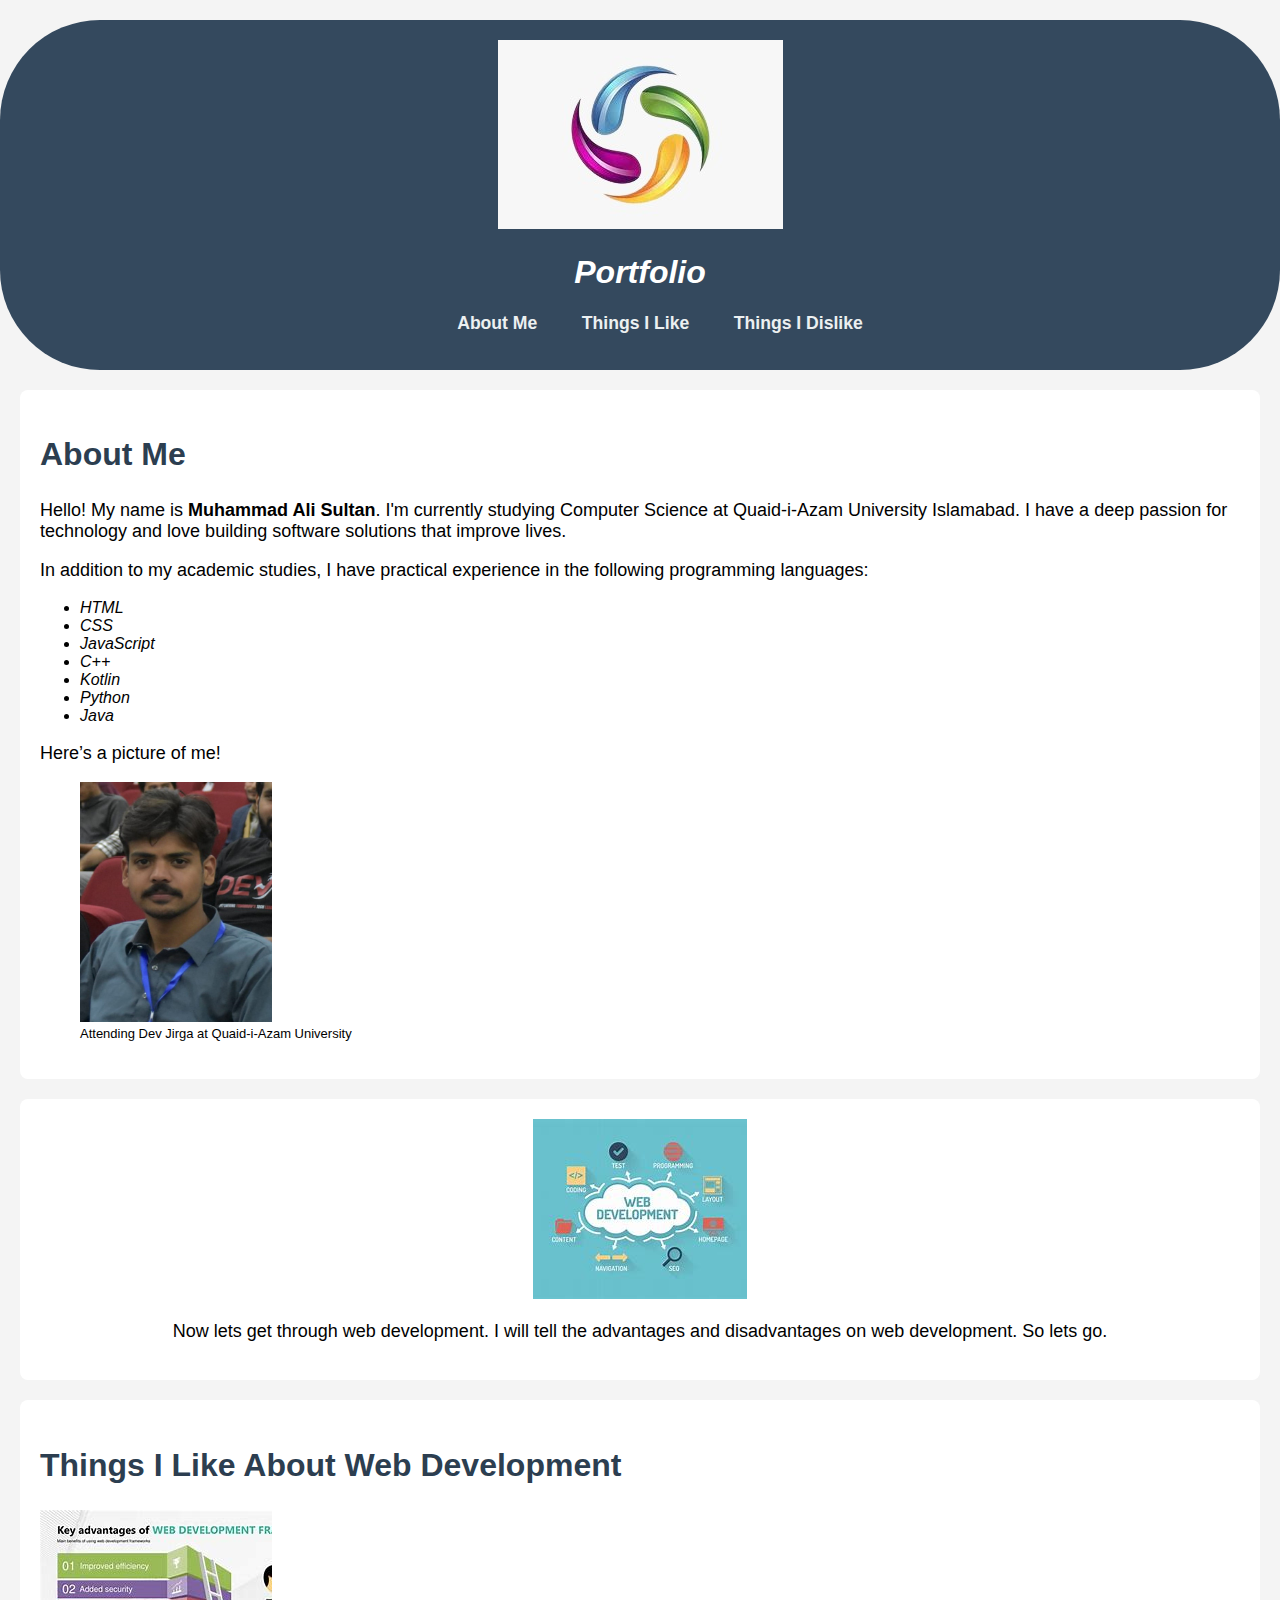
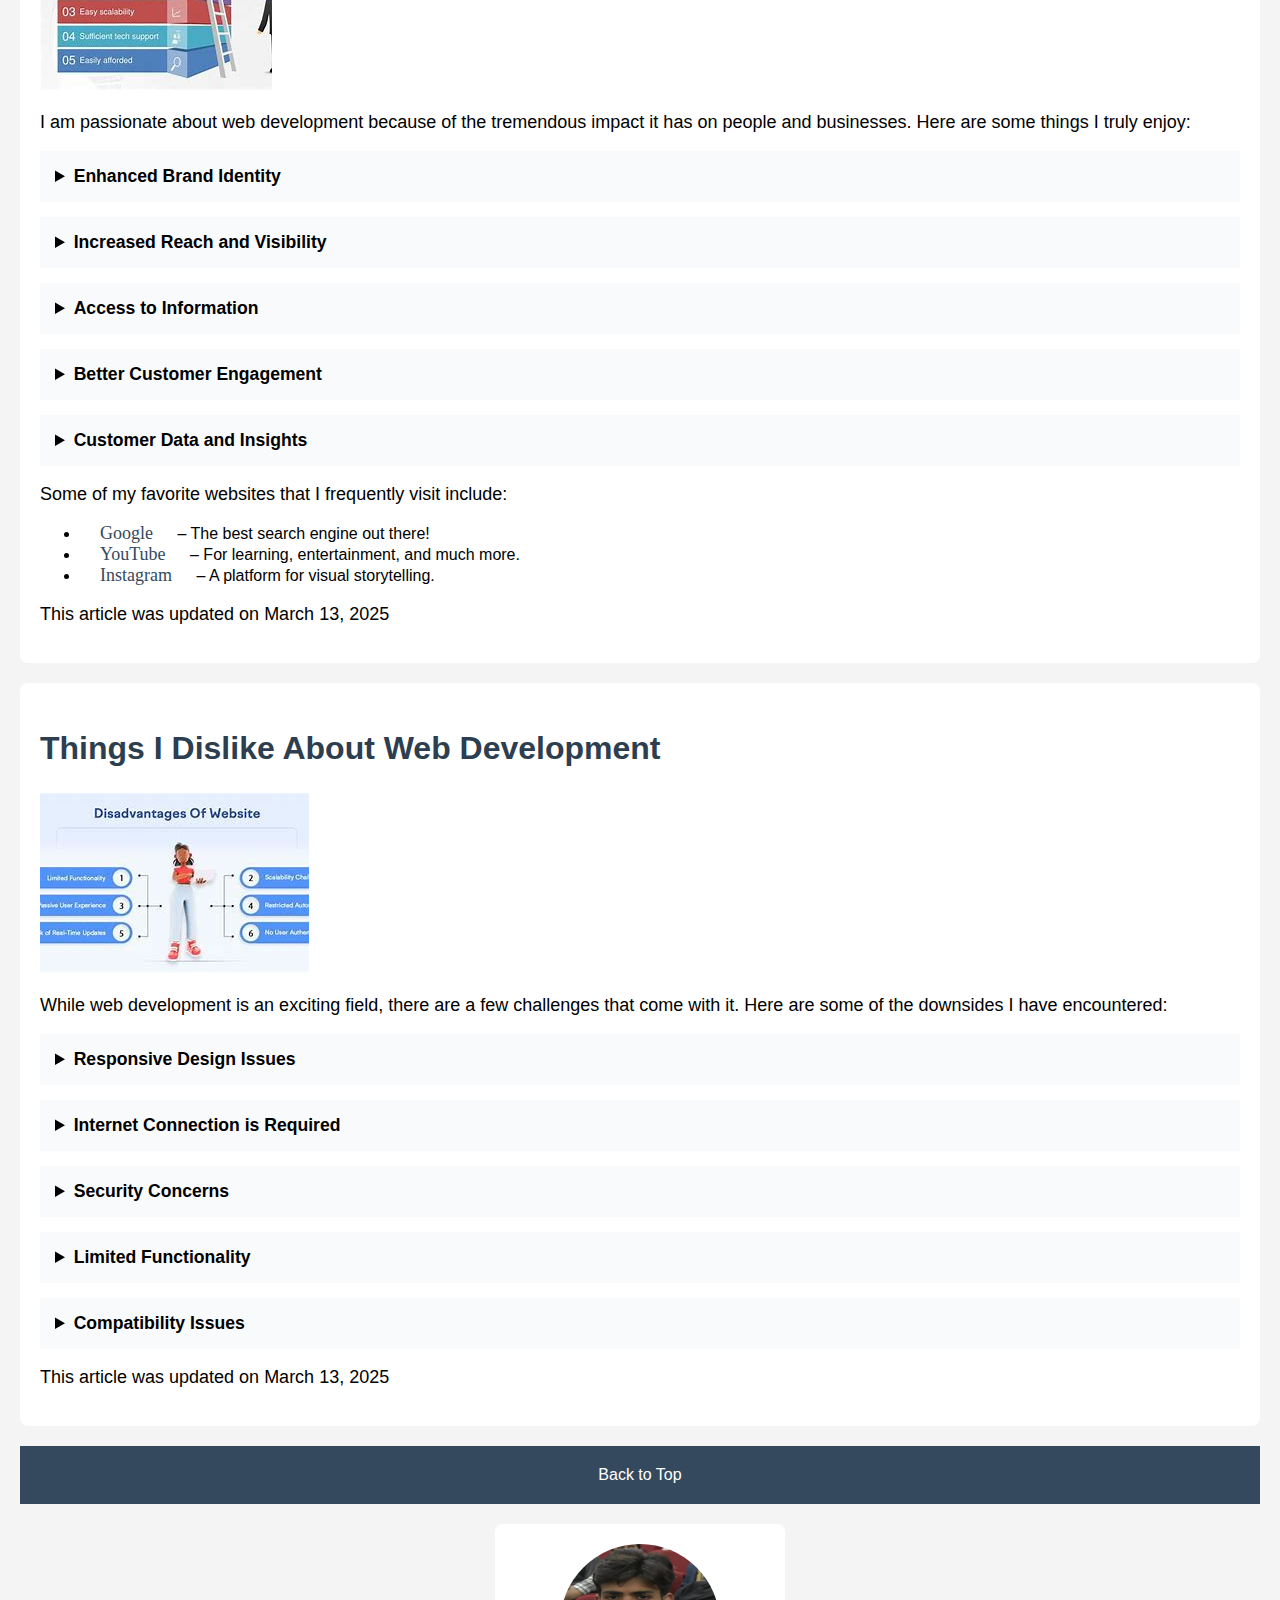
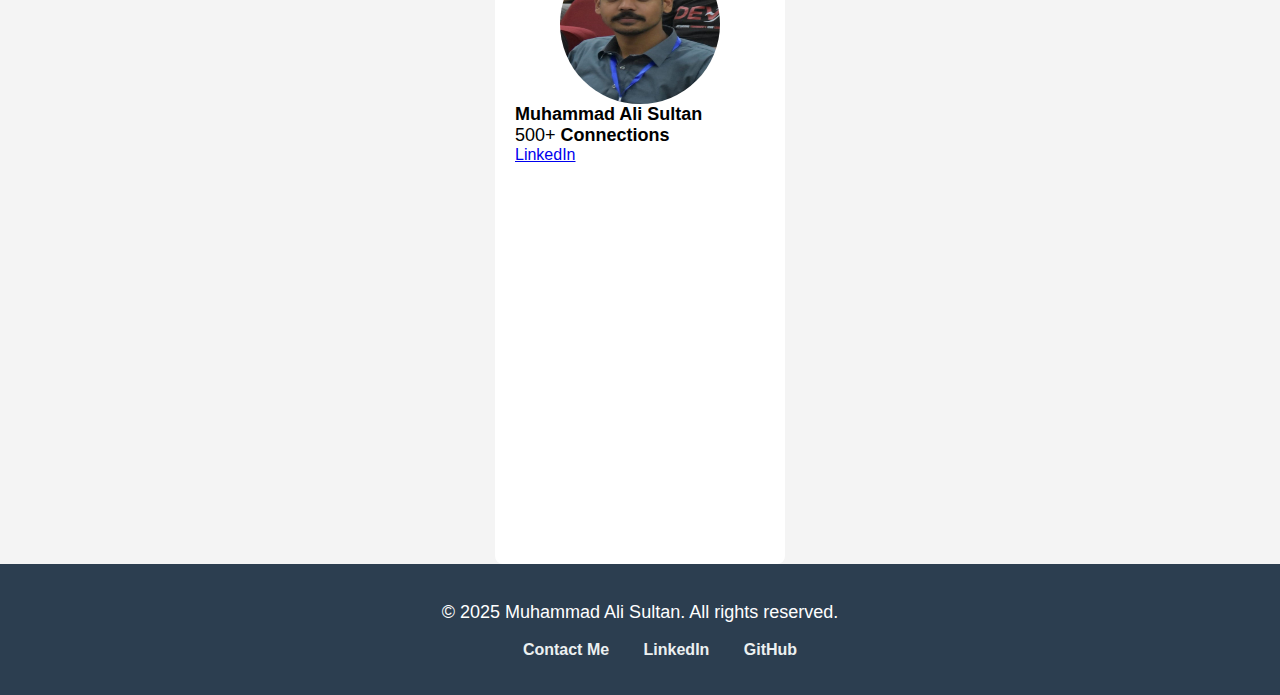
==== lab3/index.html @ e37e40ae "lab3 done" ====
<!DOCTYPE html>
<html lang="en">

<head>
    <meta charset="UTF-8">
    <meta http-equiv="X-UA-Compatible" content="IE=edge">
    <meta name="viewport" content="width=device-width, initial-scale=1.0">
    <link rel="stylesheet" href="style.css">
    <title>About Myself</title>
</head>

<body>
    <!-- Header Section with Navigation -->
    <header>
        <nav id="one">
            <div class="logo">
                <img src="logo.jpg" alt="Logo">
                <h1><i><strong> Portfolio</strong></i></h1>
            </div>
            <ul>
                <li><a href="#About">About Me</a></li>
                <li><a href="#Likes">Things I Like</a></li>
                <li><a href="#DisLikes">Things I Dislike</a></li>
            </ul>
        </nav>
    </header>

    <!-- About Section -->
    <section id="About">
        <article>
            <h2>About Me</h2>
            <p>Hello! My name is <strong>Muhammad Ali Sultan</strong>. I'm currently studying Computer Science at Quaid-i-Azam University Islamabad. I have a deep passion for technology and love building software solutions that improve lives.</p>
            <p>In addition to my academic studies, I have practical experience in the following programming languages:</p>
            <ul>
                <li><em>HTML</em></li>
                <li><em>CSS</em></li>
                <li><em>JavaScript</em></li>
                <li><em>C++</em></li>
                <li><em>Kotlin</em></li>
                <li><em>Python</em></li>
                <li><em>Java</em></li>
            </ul>
            <p>Here’s a picture of me!  <figure>
                <img src="pro.jpg" alt="My Picture" >
                <figcaption>Attending Dev Jirga at Quaid-i-Azam University</figcaption>
            </figure></p>
          
        </article>
    </section>
    <section id="web">
<div><img src="3.jpg" alt="Web image"></div>
<div>
    <p> Now lets get through web development. I will tell the advantages and disadvantages on web development. So lets go.</p>
</div>
</section>
    <!-- Likes Section -->
    <section id="Likes">
        <article>
            <h2>Things I Like About Web Development</h2>
            <img src="2.jpg" alt="advantages">
            <p>I am passionate about web development because of the tremendous impact it has on people and businesses. Here are some things I truly enjoy:</p>

            <details>
                <summary><strong>Enhanced Brand Identity</strong></summary>
                <p>Websites are the digital storefront for any business. A well-designed website can enhance brand visibility, create a unique online presence, and leave a lasting impression on visitors.</p>
            </details>

            <details>
                <summary><strong>Increased Reach and Visibility</strong></summary>
                <p>A website allows you to reach a global audience. Whether you’re a small business or an individual, having an online presence makes it easy for others to find you and learn more about what you do.</p>
            </details>

            <details>
                <summary><strong>Access to Information</strong></summary>
                <p>The internet has democratized information. With a few clicks, people can access an enormous amount of data, which can change lives and improve access to knowledge.</p>
            </details>

            <details>
                <summary><strong>Better Customer Engagement</strong></summary>
                <p>Websites can be used to engage with customers directly. Through forms, feedback systems, and interactive elements, businesses can understand their audience better and cater to their needs.</p>
            </details>

            <details>
                <summary><strong>Customer Data and Insights</strong></summary>
                <p>Web development allows for the collection of valuable customer data through analytics. This can help businesses improve their products and services to meet customer needs better.</p>
            </details>

            <p id="webs">Some of my favorite websites that I frequently visit include:
            <ul id="like">
                <li><a href="https://www.google.com/" target="_blank">Google</a> – The best search engine out there!</li>
                <li><a href="https://www.youtube.com/" target="_blank">YouTube</a> – For learning, entertainment, and much more.</li>
                <li><a href="https://www.instagram.com/" target="_blank">Instagram</a> – A platform for visual storytelling.</li>
            </ul>
        </p>
        <div>
            <p>This article was updated on <time datetime="2025-03-13">March 13, 2025</p>
        
    </div>
        </article>
    </section>

    <!-- Dislikes Section -->
    <section id="DisLikes">
        <article>
            <h2>Things I Dislike About Web Development</h2>
            <img src="1.jpg" alt="disadvantages">
            <p>While web development is an exciting field, there are a few challenges that come with it. Here are some of the downsides I have encountered:</p>

            <details>
                <summary><strong>Responsive Design Issues</strong></summary>
                <p>Websites that aren’t optimized for mobile devices can be frustrating for users. It’s essential to ensure that the website looks and works great on all screen sizes.</p>
            </details>

            <details>
                <summary><strong>Internet Connection is Required</strong></summary>
                <p>Unlike desktop software, websites rely heavily on an internet connection to function. This can be limiting when the user doesn't have access to the internet or has a poor connection.</p>
            </details>

            <details>
                <summary><strong>Security Concerns</strong></summary>
                <p>Websites are vulnerable to hacking and cyber-attacks. Ensuring that your website is secure and protects user data is always a top priority for web developers.</p>
            </details>

            <details>
                <summary><strong>Limited Functionality</strong></summary>
                <p>Some websites have limited functionality compared to native desktop applications. For example, a website might not be able to perform certain tasks without external tools or plugins.</p>
            </details>

            <details>
                <summary><strong>Compatibility Issues</strong></summary>
                <p>Different browsers and devices render websites in slightly different ways, leading to potential compatibility issues. This means developers have to test and optimize for multiple platforms.</p>
            </details>
            <div>
                <p>This article was updated on    <time datetime="2025-03-13">March 13, 2025</time>
            
        </div>
        </article>
    </section>

    <nav id="two">
        <a href="#one">Back to Top</a>
    </nav>


<section class="Profile-card">
<img src="pro.jpg" alt="profile card">
<p><strong>Muhammad Ali Sultan</strong></p>
<p> 500+ <strong>Connections</strong> </p>
    <a href="https://www.linkedin.com/in/muhammad-ali-sultan-a0a371295/" target="_blank">LinkedIn</a>
</section>



    <!-- Footer Section -->
    <footer>
        <div class="footer-content">
            <p>&copy; 2025 Muhammad Ali Sultan. All rights reserved.</p>
            <ul>
                <li><a href="mailto:muhammadalisultan453@gmail.com">Contact Me</a></li>
                <li><a href="https://www.linkedin.com/in/muhammad-ali-sultan-a0a371295/" target="_blank">LinkedIn</a></li>
                <li><a href="https://github.com/MuhammadAliSultan" target="_blank">GitHub</a></li>
            </ul>
        </div>
    </footer>




</body>

</html>
---- lab3/style.css ----
:root {
    --primary-color: #34495E;
    --secondary-color: #2C3E50;
    --background-color: #f4f4f4;
    --text-color: #ECF0F1;
    --highlight-color: #3498DB;
    --font-family: 'Arial', sans-serif;
    --border-radius: 8px;
}

p {
    font-size: large;
}

body {
    background-color: var(--background-color);
    font-family: var(--font-family);
    margin: 0;
    padding: 0;
}

#About figure img {
    width: 12pc;
    height: 15pc;
    align-items: center;
}

#About figure figcaption {
    font-size: small;
}

nav ul {
    text-align: center;
}

nav ul li {
    display: inline-block;
    margin: 0 20px;
}

nav ul li a {
    color: var(--text-color);
    text-decoration: none;
    font-weight: bold;
    font-size: 1.1rem;
}

nav ul li a:hover {
    color: var(--highlight-color);
}

h2 {
    color: var(--secondary-color);
    font-size: 2rem;
}

section {
    margin: 20px;
    padding: 20px;
    background-color: #FFFFFF;
    border-radius: var(--border-radius);
}

footer {
    background-color: var(--secondary-color);
    color: white;
    padding: 20px;
    text-align: center;
    font-size: 1rem;
}

footer ul li {
    display: inline-block;
    margin: 0 15px;
}

footer ul li a {
    color: var(--text-color);
    text-decoration: none;
    font-weight: bold;
}

footer ul li a:hover {
    color: var(--highlight-color);
}

details {
    background-color: #f9fafb;
    padding: 15px;
    margin: 15px 0;
}

details summary {
    font-weight: bold;
    font-size: 1.1rem;
    cursor: alias;
}

details p {
    margin-top: 10px;
    color: #555;
}

header {
    background-color: var(--primary-color);
    color: white;
    padding: 20px 0;
    text-align: center;
    position: sticky;
    margin-top: 20px;
    border-radius: 100px;
}

#two {
    font-size: medium;
    background-color: var(--primary-color);
    text-align: center;
    padding: 20px;
    margin: 20px;
}

#two a {
    color: white;
    text-decoration: none;
}

#two a:hover {
    color: var(--highlight-color);
}

#like a {
    text-align: center;
    font-family: Georgia, 'Times New Roman', Times, serif;
    font-size: large;
    margin: 20px;
    text-decoration: none;
    color: var(--primary-color);
}

#logo img {
    width: 3.5px;
    height: 1.5px;
    text-align: center;
    position: sticky;
}

#web {
    text-align: center;
    position: sticky;
    text-decoration: solid;
}

.Profile-card {
    width: 250px;
    height: 600px;
    align-items: center;
    margin: auto;
    padding: auto;
}

.Profile-card img {
    width: 10pc;
    height: 10pc;
    border-radius: 100px;
    margin-left: auto;
    margin-right: auto;
    display: flex;
    justify-content: center;
    align-items: center;
}

.Profile-card p {
    align-items: center;
    margin: auto;
    padding: auto;
}
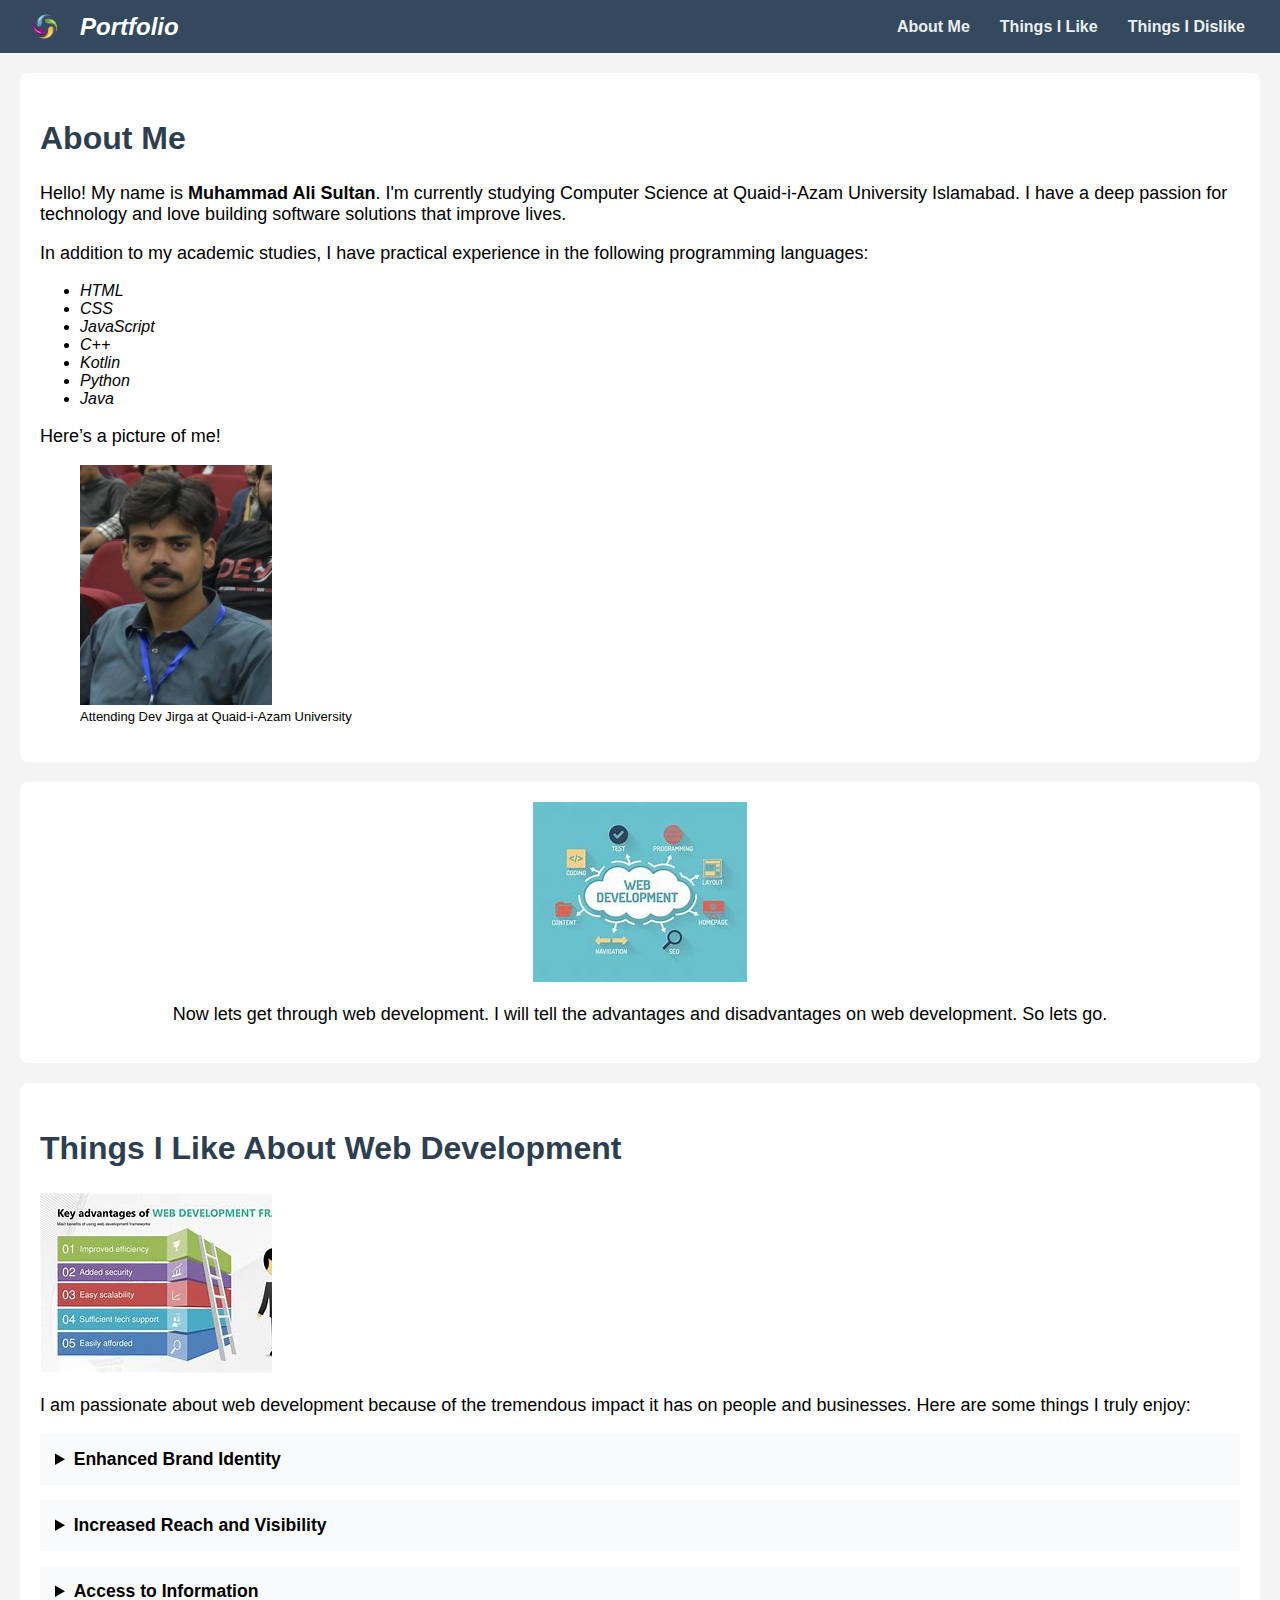
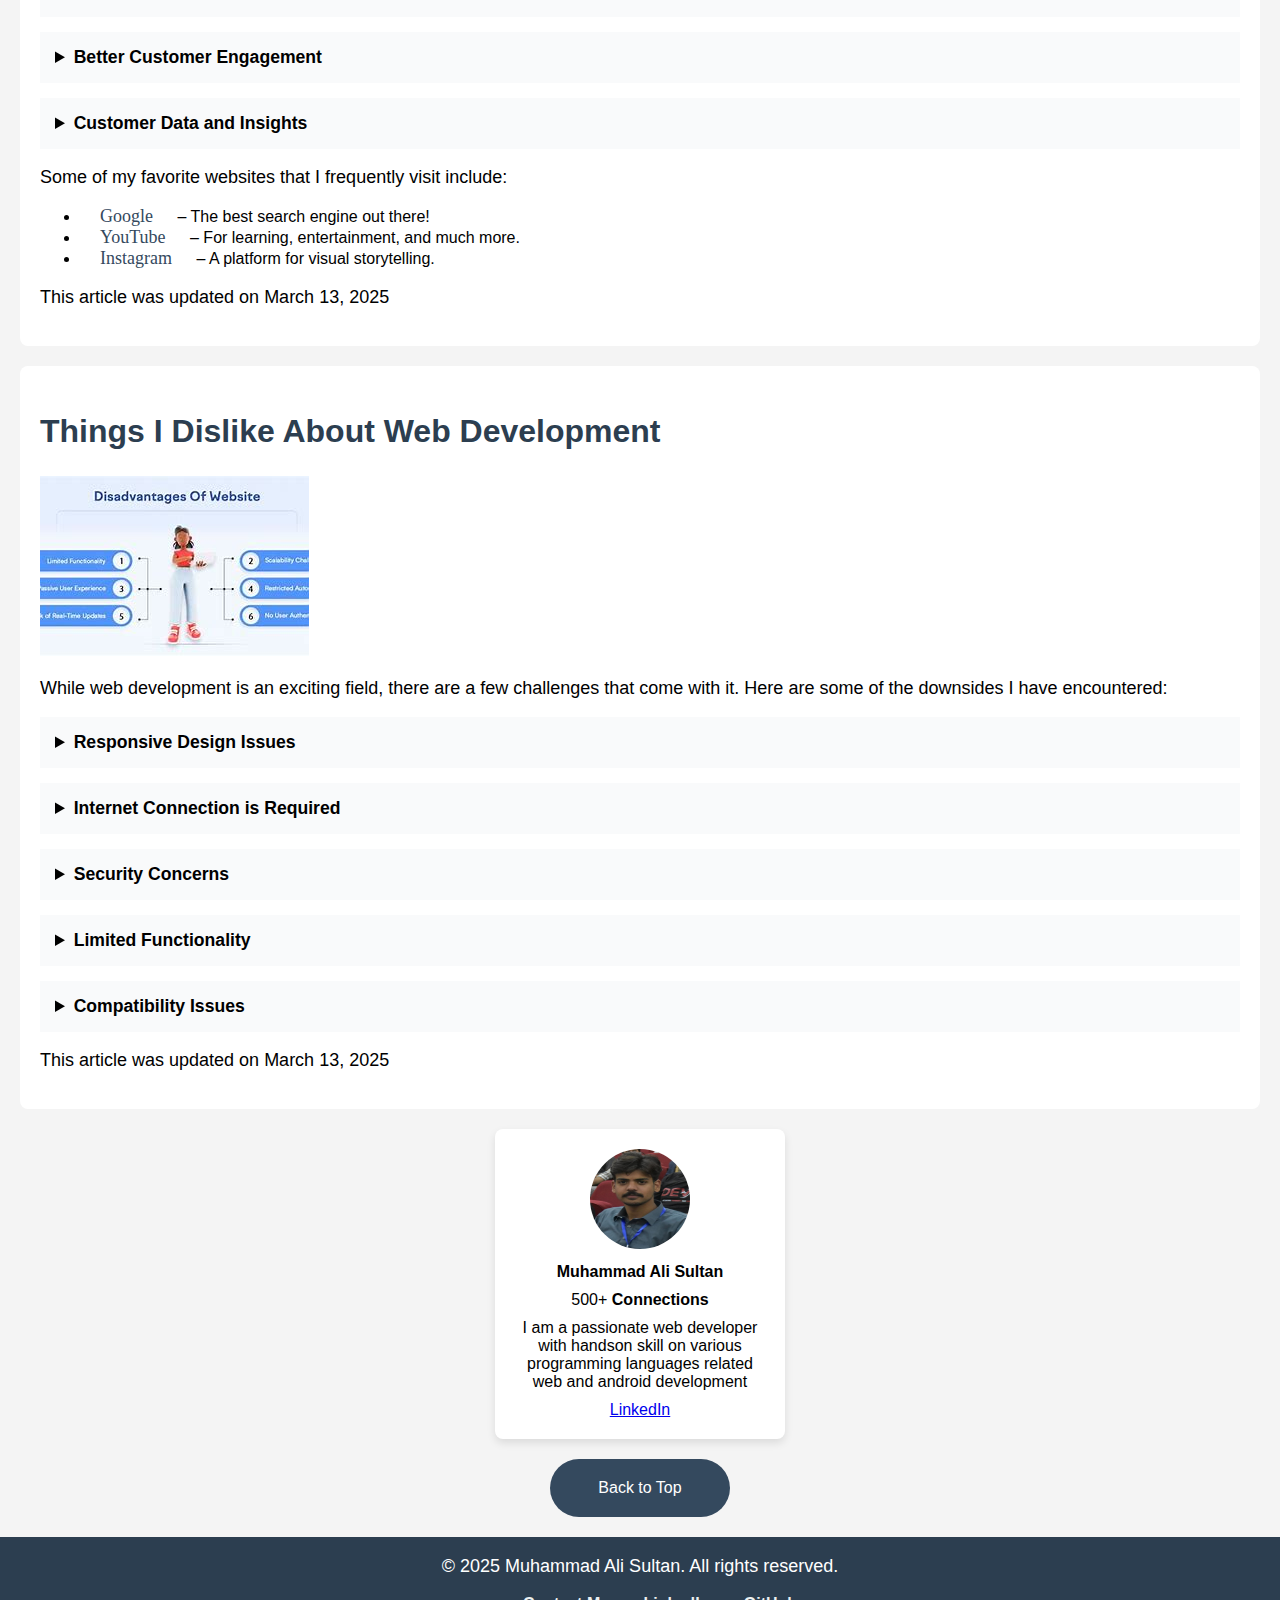
==== commit f895ffe8: "push lab tasks" ====
--- a/lab3/index.html
+++ b/lab3/index.html
@@ -14,7 +14,7 @@
     <header>
         <nav id="one">
             <div class="logo">
-                <img src="logo.jpg" alt="Logo">
+                <img src="logo.png" alt="Logo">
                 <h1><i><strong> Portfolio</strong></i></h1>
             </div>
             <ul>
@@ -135,19 +135,21 @@
             
         </div>
         </article>
+
     </section>
-
+    <section class="Profile-card">
+        <img src="pro.jpg" alt="profile card">
+        <p><strong>Muhammad Ali Sultan</strong></p>
+        <p> 500+ <strong>Connections</strong> </p>
+        <p>I am a passionate web developer with handson skill on various programming languages related web and android development </p>
+            <a href="https://www.linkedin.com/in/muhammad-ali-sultan-a0a371295/" target="_blank">LinkedIn</a>
+        </section>
+        
     <nav id="two">
         <a href="#one">Back to Top</a>
     </nav>
 
 
-<section class="Profile-card">
-<img src="pro.jpg" alt="profile card">
-<p><strong>Muhammad Ali Sultan</strong></p>
-<p> 500+ <strong>Connections</strong> </p>
-    <a href="https://www.linkedin.com/in/muhammad-ali-sultan-a0a371295/" target="_blank">LinkedIn</a>
-</section>
 
 
 
--- a/lab3/style.css
+++ b/lab3/style.css
@@ -19,35 +19,7 @@
     padding: 0;
 }
 
-#About figure img {
-    width: 12pc;
-    height: 15pc;
-    align-items: center;
-}
-
-#About figure figcaption {
-    font-size: small;
-}
-
-nav ul {
-    text-align: center;
-}
-
-nav ul li {
-    display: inline-block;
-    margin: 0 20px;
-}
-
-nav ul li a {
-    color: var(--text-color);
-    text-decoration: none;
-    font-weight: bold;
-    font-size: 1.1rem;
-}
-
-nav ul li a:hover {
-    color: var(--highlight-color);
-}
+
 
 h2 {
     color: var(--secondary-color);
@@ -64,7 +36,7 @@
 footer {
     background-color: var(--secondary-color);
     color: white;
-    padding: 20px;
+    padding: 1px;
     text-align: center;
     font-size: 1rem;
 }
@@ -101,14 +73,72 @@
     color: #555;
 }
 
+
 header {
     background-color: var(--primary-color);
     color: white;
-    padding: 20px 0;
+    padding: 10px 0;
     text-align: center;
     position: sticky;
-    margin-top: 20px;
-    border-radius: 100px;
+    top: 0;
+    z-index: 1000;
+}
+
+#one {
+    display: flex;
+    justify-content: space-between;
+    align-items: center;
+    padding: 0 20px;
+}
+
+.logo {
+    display: flex;
+    align-items: center;
+    gap: 10px;
+}
+
+.logo img {
+    width: 50px;
+    height: auto;
+}
+
+.logo h1 {
+    font-size: 1.5rem;
+    margin: 0;
+}
+
+nav ul {
+    list-style: none;
+    padding: 0;
+    margin: 0;
+    display: flex;
+}
+
+nav ul li {
+    margin: 0 15px;
+}
+
+nav ul li a {
+    color: var(--text-color);
+    text-decoration: none;
+    font-weight: bold;
+    font-size: 1rem;
+    transition: color 0.3s ease-in-out;
+}
+
+nav ul li a:hover {
+    color: var(--highlight-color);
+}
+
+
+#About figure img {
+    width: 12pc;
+    height: 15pc;
+    align-items: center;
+}
+
+#About figure figcaption {
+    font-size: small;
 }
 
 #two {
@@ -117,6 +147,9 @@
     text-align: center;
     padding: 20px;
     margin: 20px;
+    margin-left: 550px;
+    margin-right: 550px;
+    border-radius:100px 100px;
 }
 
 #two a {
@@ -137,40 +170,32 @@
     color: var(--primary-color);
 }
 
-#logo img {
-    width: 3.5px;
-    height: 1.5px;
-    text-align: center;
-    position: sticky;
-}
 
 #web {
     text-align: center;
     position: sticky;
     text-decoration: solid;
+
 }
 
 .Profile-card {
     width: 250px;
-    height: 600px;
-    align-items: center;
+    height: auto;
     margin: auto;
-    padding: auto;
+    padding: 20px;
+    text-align: center;
+    background-color: white;
+    border-radius: var(--border-radius);
+    box-shadow: 0 4px 8px rgba(0, 0, 0, 0.1);
 }
 
 .Profile-card img {
-    width: 10pc;
-    height: 10pc;
-    border-radius: 100px;
-    margin-left: auto;
-    margin-right: auto;
-    display: flex;
-    justify-content: center;
-    align-items: center;
+    width: 100px;
+    height: 100px;
+    border-radius: 50%;
 }
 
 .Profile-card p {
-    align-items: center;
-    margin: auto;
-    padding: auto;
-}
+    margin: 10px 0;
+    font-size: 1rem;
+}
